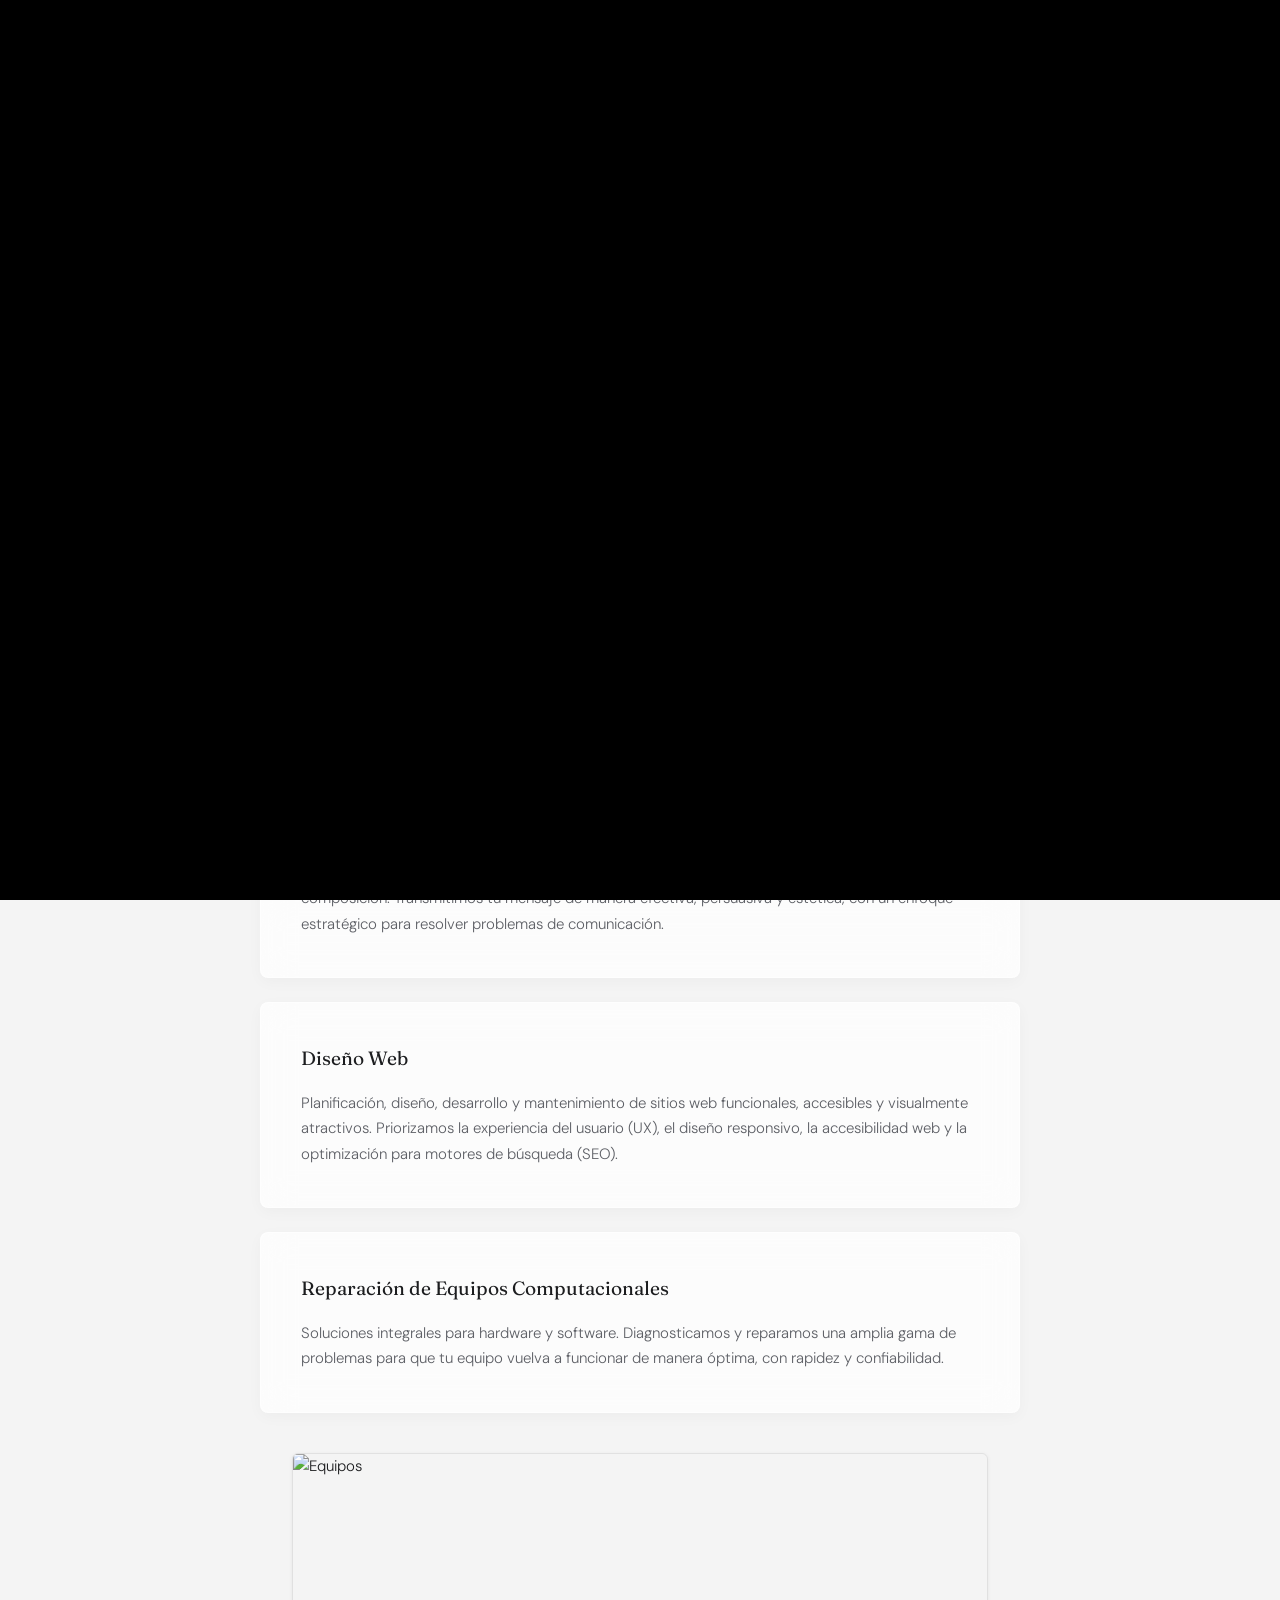
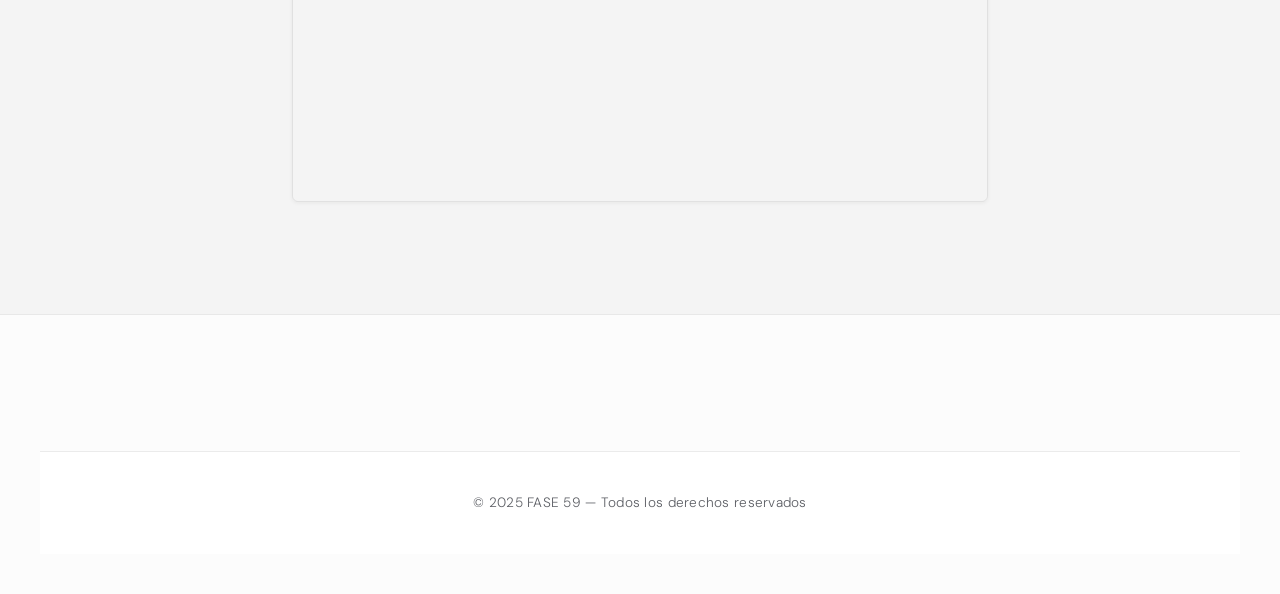
==== servicios.html @ 3c126e15 "Add files via upload" ====
<!DOCTYPE html>
<html lang="es">
<head>
  <meta charset="UTF-8">
  <meta name="viewport" content="width=device-width, initial-scale=1.0">
  <title>Servicios — FASE 59</title>
  <link rel="stylesheet" href="style.css">
  <link rel="stylesheet" href="img.css">
  <link rel="stylesheet" href="chat.css">
  <script src="chat copy.js" defer></script>
</head>
<body>
<div id="intro-overlay">
  <div class="intro-text">servicios</div>
  <div class="destello"></div>
</div>

<script>
  // Control del tiempo de la introducción y el destello
  document.addEventListener('DOMContentLoaded', () => {
    const intro = document.getElementById('intro-overlay');
    
    // Transcurridos 3.6 segundos (justo en el clímax del destello), desvanecemos el fondo negro
    setTimeout(() => {
      intro.classList.add('intro-hidden');
      
      // Eliminamos el contenedor del código después de 1 segundo de transición para liberar memoria
      setTimeout(() => {
        intro.remove();
      }, 1000);
    }, 3600);
  });
</script>
<header>
  <div class="titulo">
    <h1>FASE 59</h1>
  </div>
  <div class="nav">
    <nav>
      <a href="index.html">Inicio</a>
      <a href="servicios.html">Servicios</a>
      <a href="contactanos.html">Contáctanos</a>
    </nav>
  </div>
</header>

<main>
  <div class="hero">
    <p class="section-label" style="margin-top:3rem;">Lo que ofrecemos</p>
    <h2>Nuestros <em>servicios</em></h2>
    <p>Soluciones integrales de diseño y tecnología para impulsar tu negocio.</p>
  </div>

  <div class="image-hover-container">
    <img src="img/360.jpeg" width="720" height="360" class="image-hover" alt="Servicios FASE 59">
  </div>

  <div class="card">
    <h3>Diseño Gráfico</h3>
    <p>Disciplina profesional centrada en la comunicación visual mediante tipografía, imágenes, color y composición. Transmitimos tu mensaje de manera efectiva, persuasiva y estética, con un enfoque estratégico para resolver problemas de comunicación.</p>
  </div>

  <div class="card">
    <h3>Diseño Web</h3>
    <p>Planificación, diseño, desarrollo y mantenimiento de sitios web funcionales, accesibles y visualmente atractivos. Priorizamos la experiencia del usuario (UX), el diseño responsivo, la accesibilidad web y la optimización para motores de búsqueda (SEO).</p>
  </div>

  <div class="card">
    <h3>Reparación de Equipos Computacionales</h3>
    <p>Soluciones integrales para hardware y software. Diagnosticamos y reparamos una amplia gama de problemas para que tu equipo vuelva a funcionar de manera óptima, con rapidez y confiabilidad.</p>
  </div>

  <div class="image-hover-container">
    <img src="img/333.jpeg" width="720" height="360" class="image-hover" alt="Equipos">
  </div>
</main>

<div class="footer">
  <footer>
    <div>© 2025 FASE 59 — Todos los derechos reservados</div>
  </footer>
</div>

</body>
</html>
---- style.css ----
@import url('https://fonts.googleapis.com/css2?family=Fraunces:ital,wght@0,300;0,400;0,600;1,300&family=DM+Sans:wght@300;400;500&display=swap');
@import url('https://fonts.googleapis.com/css2?family=Cinzel:wght@400;500;700&family=Fraunces:ital,wght@0,300;0,400;0,600;1,300&family=DM+Sans:wght@300;400;500&display=swap');

:root {
  /* Paleta Formal y Minimalista */
  --surface: rgba(255, 255, 255, 0.75); /* Cristal esmerilado claro */
  --ink: #1c1d1f;
  --ink-muted: #5e6066;
  --accent: #2b3a4a; /* Azul pizarra formal */
  --accent-light: rgba(43, 58, 74, 0.08);
  --border: rgba(0, 0, 0, 0.08);
  --shadow-sm: 0 4px 15px rgba(0, 0, 0, 0.03);
  --shadow-md: 0 10px 35px rgba(0, 0, 0, 0.06);
  --radius: 8px;
}

*, *::before, *::after { box-sizing: border-box; margin: 0; padding: 0; }

html { scroll-behavior: smooth; }

body {
  font-family: 'DM Sans', sans-serif;
  color: var(--ink);
  line-height: 1.65;
  font-size: 15px;
  font-weight: 300;
  
  /* ── IMAGEN DE FONDO ── */
  /* Reemplaza 'tu-imagen.jpg' con la ruta real de tu imagen (ej. img/fondo.jpg) */
 background-image: linear-gradient(rgba(255, 255, 255, 0.6), rgba(255, 255, 255, 0.6)), url('img/comp-of.jpeg');
  background-size: cover;
  background-position: center;
  background-attachment: fixed; /* El fondo se queda fijo mientras scrolleas */
  background-color: #f4f4f4; /* Color de respaldo por si la imagen tarda en cargar */
}

/* ── HEADER ── */
header {
  background-color: rgba(255, 255, 255, 0.85);
  backdrop-filter: blur(12px);
  -webkit-backdrop-filter: blur(12px);
  border-bottom: 1px solid var(--border);
  padding: 0 2.5rem;
  display: flex;
  align-items: center;
  justify-content: space-between;
  height: 70px;
  position: sticky;
  top: 0;
  z-index: 100;
  box-shadow: var(--shadow-sm);
  transition: background-color 0.3s ease;
}

header:hover {
  background-color: rgba(255, 255, 255, 0.95);
}

.titulo h1 {
  font-family: 'Fraunces', serif;
  font-weight: 600;
  font-size: 1.4rem;
  color: var(--accent);
  letter-spacing: -0.02em;
}

.nav nav {
  display: flex;
  gap: 0.5rem;
  align-items: center;
}

.nav nav a {
  text-decoration: none;
  color: var(--ink-muted);
  font-size: 0.9rem;
  font-weight: 400;
  padding: 0.5rem 1rem;
  border-radius: 20px; /* Botones tipo píldora minimalistas */
  transition: all 0.2s ease;
}

.nav nav a:hover {
  background-color: var(--accent-light);
  color: var(--accent);
}

.nav nav br { display: none; }

/* ── HERO SECTION ── */
.hero {
  max-width: 760px;
  margin: 6rem auto 2rem;
  padding: 0 2rem;
  text-align: center;
}

.hero h2 {
  font-family: 'Fraunces', serif;
  font-size: clamp(2.2rem, 4vw, 3.2rem);
  font-weight: 300;
  color: var(--ink);
  line-height: 1.2;
  margin-bottom: 1.25rem;
}

.hero h2 em {
  color: var(--accent);
  font-style: italic;
}

.hero p {
  color: var(--ink-muted);
  max-width: 560px;
  margin: 0 auto 2rem;
  font-size: 1.05rem;
}

/* ── TARJETAS (GLASSMORPHISM ELEGANTE) ── */
.card {
  background: var(--surface);
  backdrop-filter: blur(16px); /* Difumina la imagen de fondo detrás de la tarjeta */
  -webkit-backdrop-filter: blur(16px);
  border: 1px solid rgba(255, 255, 255, 0.5); /* Borde blanco sutil para dar luz */
  border-radius: var(--radius);
  padding: 2.5rem;
  margin: 1.5rem auto;
  max-width: 760px;
  box-shadow: var(--shadow-sm);
  transition: transform 0.3s ease, box-shadow 0.3s ease;
}

.card:hover {
  box-shadow: var(--shadow-md);
  transform: translateY(-2px);
}

.card h3 {
  font-family: 'Fraunces', serif;
  font-weight: 400;
  font-size: 1.2rem;
  color: var(--ink);
  margin-bottom: 1rem;
}

.card p {
  color: var(--ink-muted);
  line-height: 1.7;
}

/* ── IMÁGENES ── */
.image-wrap {
  max-width: 760px;
  margin: 2rem auto;
  padding: 0 2rem;
}

.image-hover {
  width: 100%;
  height: auto;
  border-radius: var(--radius);
  display: block;
  object-fit: cover;
  border: 1px solid var(--border);
  box-shadow: var(--shadow-sm);
  transition: box-shadow 0.3s, transform 0.3s;
}

.image-hover:hover {
  box-shadow: var(--shadow-md);
  transform: translateY(-3px);
}

/* ── SECTION LABEL ── */
.section-label {
  text-align: center;
  font-size: 0.75rem;
  font-weight: 500;
  letter-spacing: 0.15em;
  text-transform: uppercase;
  color: var(--ink-muted);
  margin: 3.5rem auto 1rem;
}

/* ── FOOTER ── */
.footer, footer {
  background: rgba(255, 255, 255, 0.7);
  backdrop-filter: blur(10px);
  border-top: 1px solid var(--border);
  padding: 2.5rem;
  text-align: center;
  margin-top: 6rem;
}

.footer div, footer div {
  font-size: 0.85rem;
  color: var(--ink-muted);
  letter-spacing: 0.02em;
}

/* ── PANTALLA DE INTRODUCCIÓN CINEMÁTICA (FINAL FANTASY STYLE) ── */
#intro-overlay {
  position: fixed;
  top: 0;
  left: 0;
  width: 100vw;
  height: 100vh;
  background-color: #000000; /* Fondo negro absoluto */
  display: flex;
  align-items: center;
  justify-content: center;
  z-index: 99999; /* Se asegura de estar por encima de todo, incluyendo el header y chat */
  overflow: hidden;
  transition: opacity 1s ease-in-out;
  pointer-events: all;
}

/* El texto elegante que aparece y expande sus letras */
.intro-text {
  font-family: 'Cinzel', serif;
  font-size: clamp(2.2rem, 6vw, 4.5rem);
  font-weight: 400;
  color: #ffffff;
  letter-spacing: 0.3em;
  text-transform: uppercase;
  opacity: 0;
  transform: scale(0.96);
  text-align: center;
  padding-left: 0.3em; /* Centra perfectamente el texto compensando el espaciado de la última letra */
  text-shadow: 0 0 15px rgba(255, 255, 255, 0.1);
  animation: finalFantasyTexto 3.8s cubic-bezier(0.25, 0.46, 0.45, 0.94) forwards;
}

@keyframes finalFantasyTexto {
  0% {
    opacity: 0;
    letter-spacing: 0.1em;
    transform: scale(0.96);
  }
  30% {
    opacity: 1;
  }
  75% {
    opacity: 1;
    letter-spacing: 0.35em;
    transform: scale(1);
  }
  90% {
    opacity: 0;
    letter-spacing: 0.4em;
    transform: scale(1.02);
  }
  100% {
    opacity: 0;
  }
}

/* El destello blanco que llena la pantalla */
.destello {
  position: absolute;
  top: 0;
  left: 0;
  width: 100%;
  height: 100%;
  background: #ffffff;
  opacity: 0;
  pointer-events: none;
  animation: destelloLuz 1.4s ease-in-out 3.0s forwards;
}

@keyframes destelloLuz {
  0% {
    opacity: 0;
  }
  35% {
    opacity: 1; /* El punto máximo del destello blanco */
  }
  100% {
    opacity: 0;
  }
}

/* Clase que activa JavaScript para ocultar suavemente el fondo negro */
.intro-hidden {
  opacity: 0 !important;
  pointer-events: none !important;
}
---- img.css ----
.image-hover-container {
  display: flex;
  justify-content: center;
  padding: 1rem 2rem;
  max-width: 760px;
  margin: 0 auto;
}

.image-hover {
  transition: box-shadow 0.25s ease, transform 0.25s ease;
  cursor: pointer;
  max-width: 100%;
  height: auto;
  display: block;
  border-radius: 6px;
  border: 1px solid var(--border, #e2dfd7);
  box-shadow: 0 1px 4px rgba(26,26,24,0.06);
}

.image-hover:hover {
  transform: translateY(-3px);
  box-shadow: 0 8px 24px rgba(26,26,24,0.1);
}
---- chat.css ----
/* ── CONTENEDOR PRINCIPAL DEL CHAT ── */
.chat-widget {
  position: fixed;
  bottom: 2rem;
  right: 2rem;
  z-index: 1000;
  font-family: 'DM Sans', sans-serif;
}

/* ── BOTÓN FLOTANTE (BURBUJA) ── */
.chat-toggle-btn {
  width: 64px;
  height: 64px;
  background-color: var(--accent);
  border: none;
  border-radius: 50%;
  box-shadow: var(--shadow-md);
  cursor: pointer;
  display: flex;
  align-items: center;
  justify-content: center;
  transition: transform 0.3s cubic-bezier(0.175, 0.885, 0.32, 1.275), box-shadow 0.3s ease;
  position: absolute;
  bottom: 0;
  right: 0;
}

.chat-toggle-btn:hover {
  transform: scale(1.08) translateY(-3px);
  box-shadow: 0 12px 28px rgba(45, 90, 61, 0.25);
}

.chat-toggle-btn svg {
  width: 32px;
  height: 32px;
  fill: #ffffff;
  transition: transform 0.3s ease;
}

/* Animación sutil al ícono cuando pasas el cursor */
.chat-toggle-btn:hover svg {
  transform: scale(1.1);
}

/* ── PANEL DE CHAT (LA VENTANA) ── */
.chat-window {
  position: absolute;
  bottom: 85px; /* Aparece justo arriba de la burbuja */
  right: 0;
  width: 360px;
  height: 520px;
  max-height: 75vh;
  background-color: var(--surface);
  border: 1px solid var(--border);
  border-radius: 12px;
  box-shadow: 0 12px 35px rgba(26, 26, 24, 0.15);
  display: flex;
  flex-direction: column;
  overflow: hidden;
  
  /* Estado oculto por defecto con animación */
  opacity: 0;
  transform: translateY(30px) scale(0.95);
  pointer-events: none;
  transform-origin: bottom right;
  transition: opacity 0.3s ease, transform 0.3s cubic-bezier(0.175, 0.885, 0.32, 1.275);
}

/* Esta clase es la que tu JS añade para mostrar el chat */
.chat-window.active {
  opacity: 1;
  transform: translateY(0) scale(1);
  pointer-events: auto;
}

/* ── CABECERA DEL CHAT ── */
.chat-header {
  background-color: var(--accent);
  color: #ffffff;
  padding: 1.1rem 1.5rem;
  display: flex;
  justify-content: space-between;
  align-items: center;
  box-shadow: var(--shadow-sm);
  z-index: 2;
}

.chat-header h3 {
  font-family: 'Fraunces', serif;
  font-size: 1.15rem;
  font-weight: 400;
  margin: 0;
}

.close-chat {
  background: none;
  border: none;
  color: #ffffff;
  font-size: 1.6rem;
  cursor: pointer;
  line-height: 1;
  opacity: 0.7;
  transition: opacity 0.2s, transform 0.2s;
}

.close-chat:hover {
  opacity: 1;
  transform: rotate(90deg);
}

/* ── ÁREA DE MENSAJES ── */
.chat-messages {
  flex: 1;
  padding: 1.25rem;
  overflow-y: auto;
  display: flex;
  flex-direction: column;
  gap: 1rem;
  background-color: var(--bg);
  scroll-behavior: smooth;
}

/* Scrollbar personalizado y sutil */
.chat-messages::-webkit-scrollbar {
  width: 6px;
}
.chat-messages::-webkit-scrollbar-thumb {
  background-color: #d1cdb9;
  border-radius: 10px;
}

/* ── GLOBOS DE TEXTO ── */
.mensaje {
  max-width: 85%;
  padding: 0.8rem 1.1rem;
  border-radius: 14px;
  font-size: 0.92rem;
  line-height: 1.5;
  word-wrap: break-word;
  animation: messagePop 0.3s ease forwards;
}

/* Animación para cuando aparece un mensaje nuevo */
@keyframes messagePop {
  0% { opacity: 0; transform: translateY(10px) scale(0.95); }
  100% { opacity: 1; transform: translateY(0) scale(1); }
}

.mensaje-bot {
  align-self: flex-start;
  background-color: var(--surface);
  color: var(--ink);
  border: 1px solid var(--border);
  border-bottom-left-radius: 2px; /* Efecto de cola de globo */
  box-shadow: var(--shadow-sm);
}

.mensaje-usuario {
  align-self: flex-end;
  background-color: var(--accent);
  color: #ffffff;
  border-bottom-right-radius: 2px;
  box-shadow: var(--shadow-sm);
}

/* ── ZONA DE ESCRITURA Y ENVÍO ── */
.chat-input-area {
  padding: 1rem 1.25rem;
  background-color: var(--surface);
  border-top: 1px solid var(--border);
  display: flex;
  gap: 0.6rem;
  z-index: 2;
}

.chat-input-area input {
  flex: 1;
  padding: 0.8rem 1.1rem;
  border: 1px solid var(--border);
  border-radius: 24px;
  background-color: var(--bg);
  font-family: 'DM Sans', sans-serif;
  font-size: 0.92rem;
  color: var(--ink);
  outline: none;
  transition: border-color 0.2s, box-shadow 0.2s;
}

.chat-input-area input:focus {
  border-color: var(--accent);
  box-shadow: 0 0 0 3px rgba(45,90,61,0.1);
  background-color: var(--surface);
}

.chat-input-area input::placeholder {
  color: var(--ink-muted);
}

.chat-input-area button {
  background-color: var(--accent);
  color: #ffffff;
  border: none;
  border-radius: 24px;
  padding: 0 1.25rem;
  font-family: 'DM Sans', sans-serif;
  font-size: 0.9rem;
  font-weight: 500;
  cursor: pointer;
  transition: background-color 0.2s, transform 0.15s;
}

.chat-input-area button:hover:not(:disabled) {
  background-color: #224830;
  transform: translateY(-1px);
}

.chat-input-area button:disabled {
  background-color: #a8bba0;
  cursor: not-allowed;
  transform: none;
}

/* ── RESPONSIVE DESIGN (Para móviles) ── */
@media (max-width: 480px) {
  .chat-widget {
    bottom: 1rem;
    right: 1rem;
  }
  
  .chat-window {
    width: calc(100vw - 2rem);
    right: 0;
    height: 65vh;
  }
}
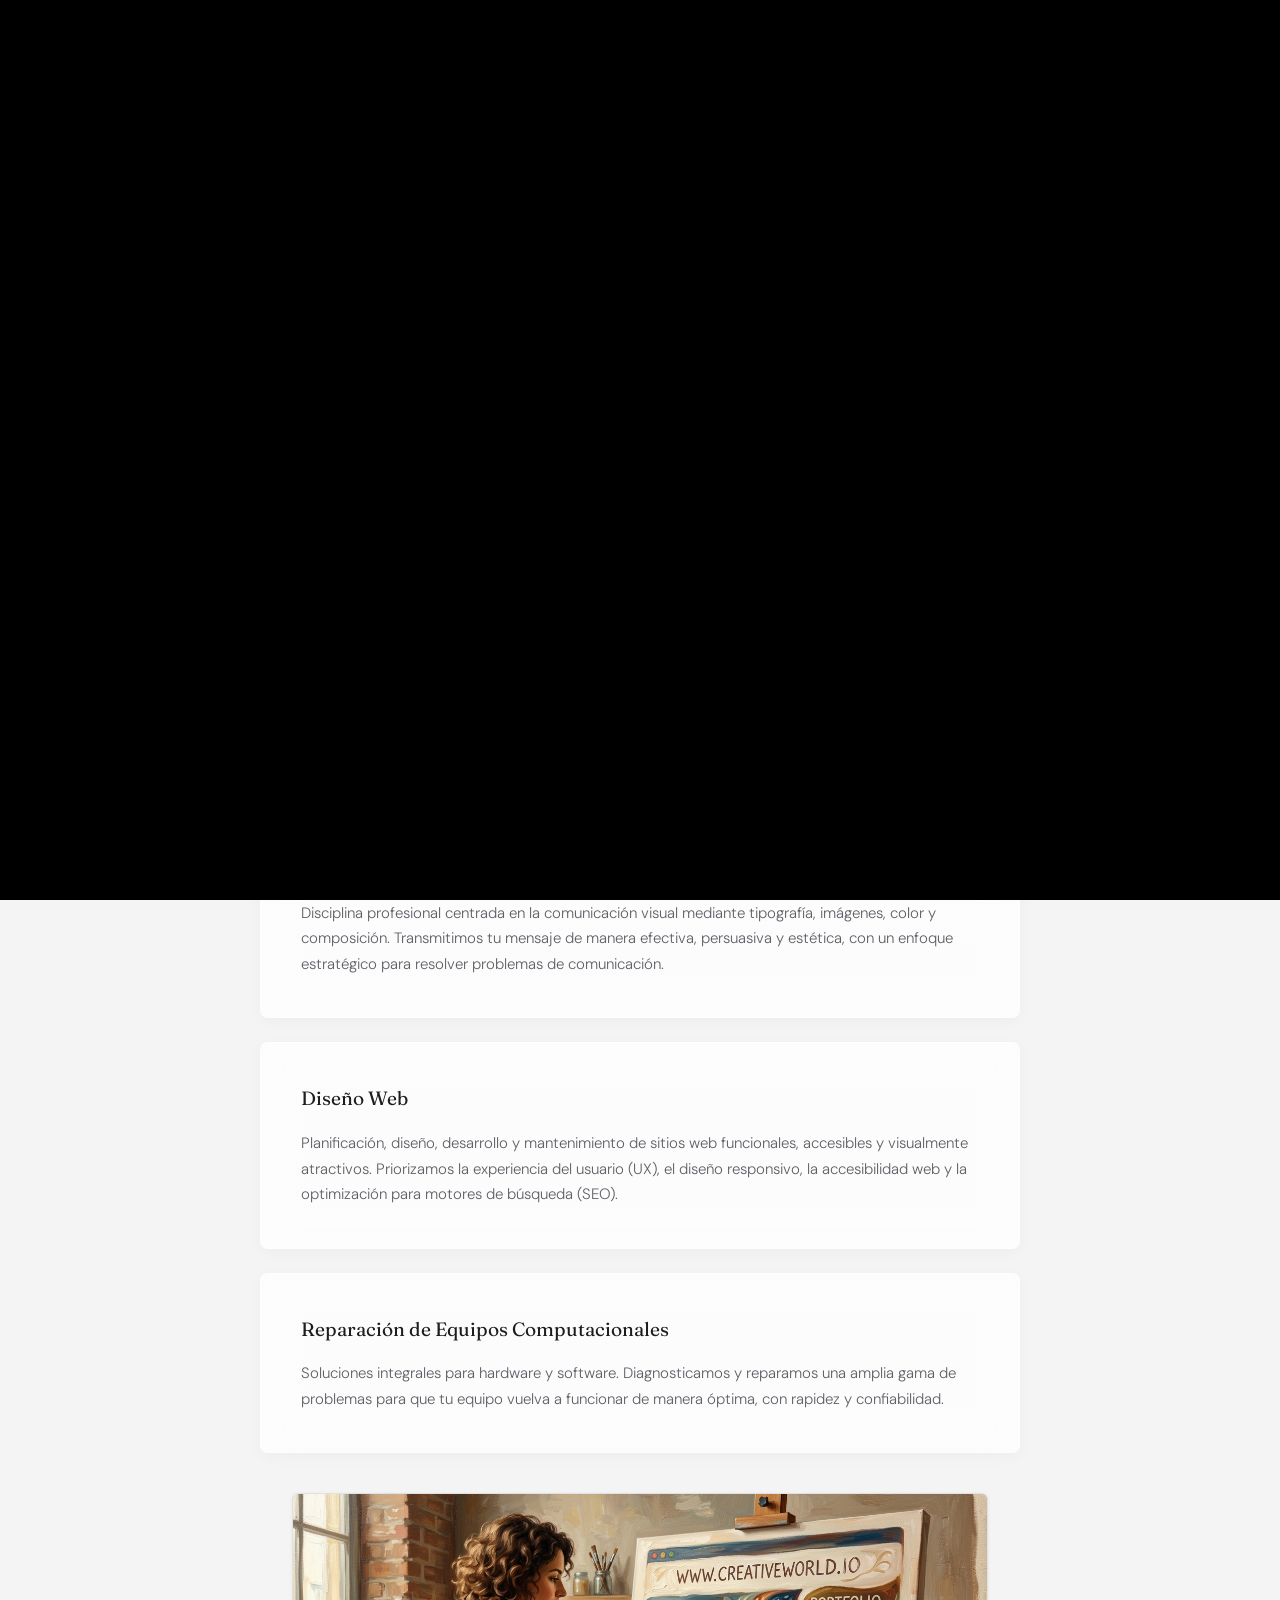
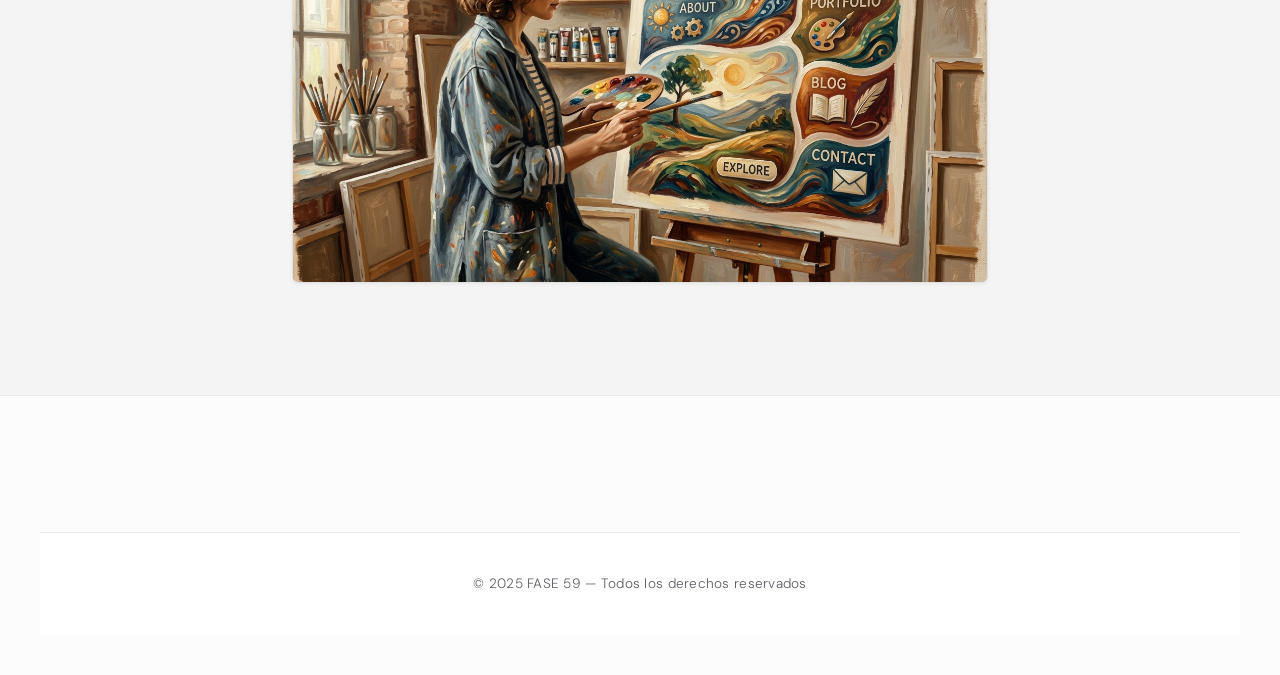
==== commit d0e40faf: "Update image source paths in servicios.html" ====
--- a/servicios.html
+++ b/servicios.html
@@ -52,7 +52,7 @@
   </div>
 
   <div class="image-hover-container">
-    <img src="img/360.jpeg" width="720" height="360" class="image-hover" alt="Servicios FASE 59">
+    <img src="360.jpeg" width="720" height="360" class="image-hover" alt="Servicios FASE 59">
   </div>
 
   <div class="card">
@@ -71,7 +71,7 @@
   </div>
 
   <div class="image-hover-container">
-    <img src="img/333.jpeg" width="720" height="360" class="image-hover" alt="Equipos">
+    <img src="333.jpeg" width="720" height="360" class="image-hover" alt="Equipos">
   </div>
 </main>
 
